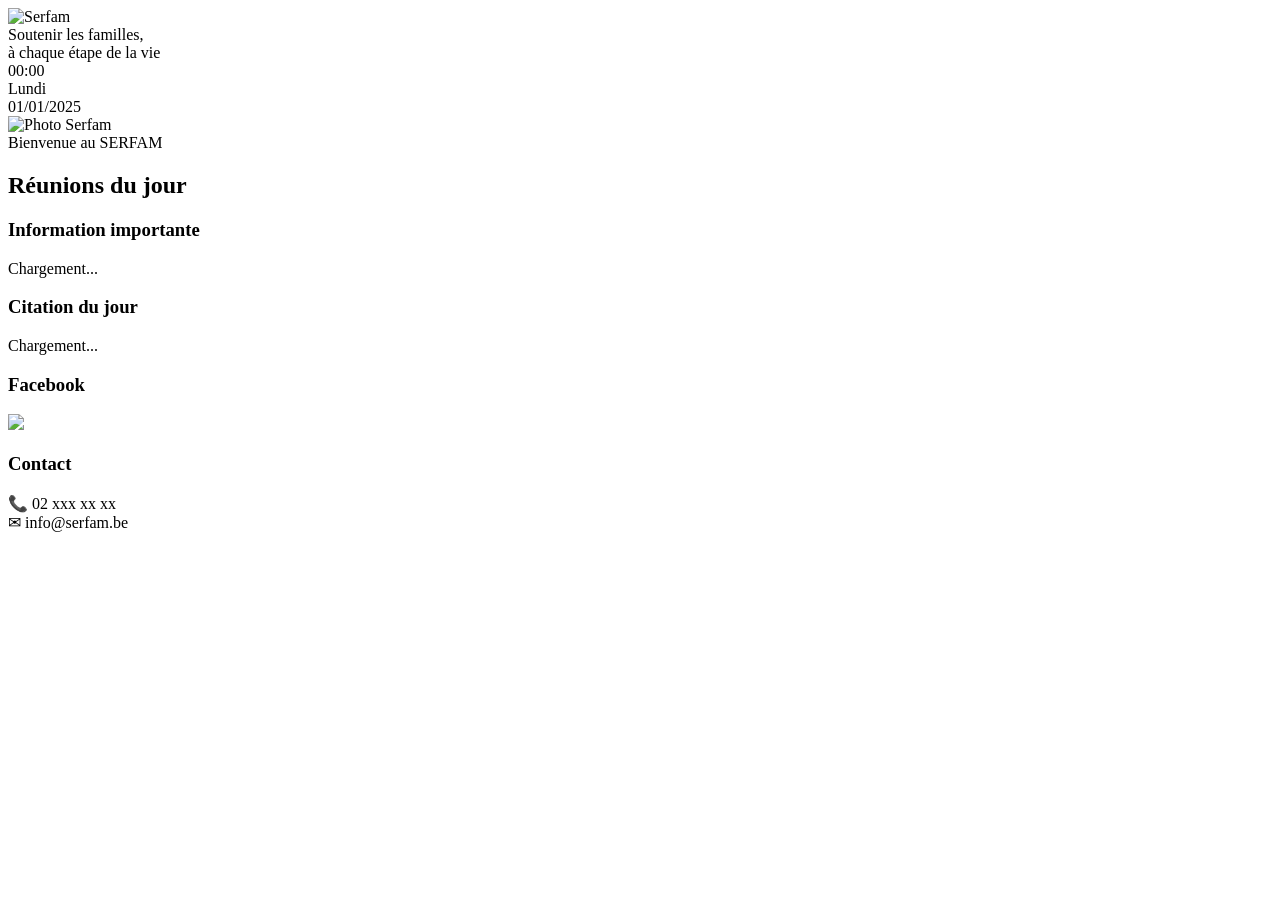
==== serfam.html @ 79f54949 "Create serfam.html" ====
<!DOCTYPE html>
<html lang="fr">

<head>

<meta charset="UTF-8">
<meta name="viewport" content="width=device-width, initial-scale=1.0">

<title>SERFAM TV</title>

<link rel="stylesheet" href="serfam.css">

<link rel="preconnect" href="https://fonts.googleapis.com">
<link rel="preconnect" href="https://fonts.gstatic.com" crossorigin>

<link href="https://fonts.googleapis.com/css2?family=Caveat:wght@600&family=Poppins:wght@300;400;500;600;700&display=swap" rel="stylesheet">

</head>

<body>

<!-- ===========================
HEADER
=========================== -->

<header>

    <div class="header-left">

        <img src="serfam-logo.png" id="logo" alt="Serfam">

        <div id="accroche">

            Soutenir les familles,<br>
            <span>à chaque étape de la vie</span>

        </div>

    </div>

    <div class="header-right">

        <div id="heure">00:00</div>

        <div class="date-wrapper">

            <div id="jour">Lundi</div>

            <div id="date">01/01/2025</div>

        </div>

    </div>

</header>

<!-- ===========================
CONTENU
=========================== -->

<main>

    <!-- PHOTO -->

    <section id="photo-section">

        <img id="photo-principale" src="" alt="Photo Serfam">

        <div id="photo-overlay">

            <div id="photo-message">

                Bienvenue au SERFAM

            </div>

        </div>

    </section>

    <!-- REUNIONS -->

    <section id="reunions-section">

        <h2>Réunions du jour</h2>

        <div id="reunions">

            <!-- généré par JS -->

        </div>

    </section>

</main>

<!-- ===========================
INFOS
=========================== -->

<section id="infos">

    <div id="urgent-card">

        <h3>Information importante</h3>

        <div id="urgent">

            Chargement...

        </div>

    </div>

    <div id="citation-card">

        <h3>Citation du jour</h3>

        <div id="citation">

            Chargement...

        </div>

    </div>

    <div id="facebook-card">

        <h3>Facebook</h3>

        <img src="QR-serfam.png" id="facebook-qr">

    </div>

    <div id="contact-card">

        <h3>Contact</h3>

        <div id="contact">

            📞 02 xxx xx xx<br>
            ✉ info@serfam.be

        </div>

    </div>

</section>

<!-- ===========================
VITRINE
=========================== -->

<section id="vitrine-section">

    <div id="vitrine">

    </div>

</section>

<!-- ===========================
BANDEAU
=========================== -->

<footer>

    <div id="bandeau">

    </div>

</footer>

<script src="serfamapp.js"></script>

</body>

</html>
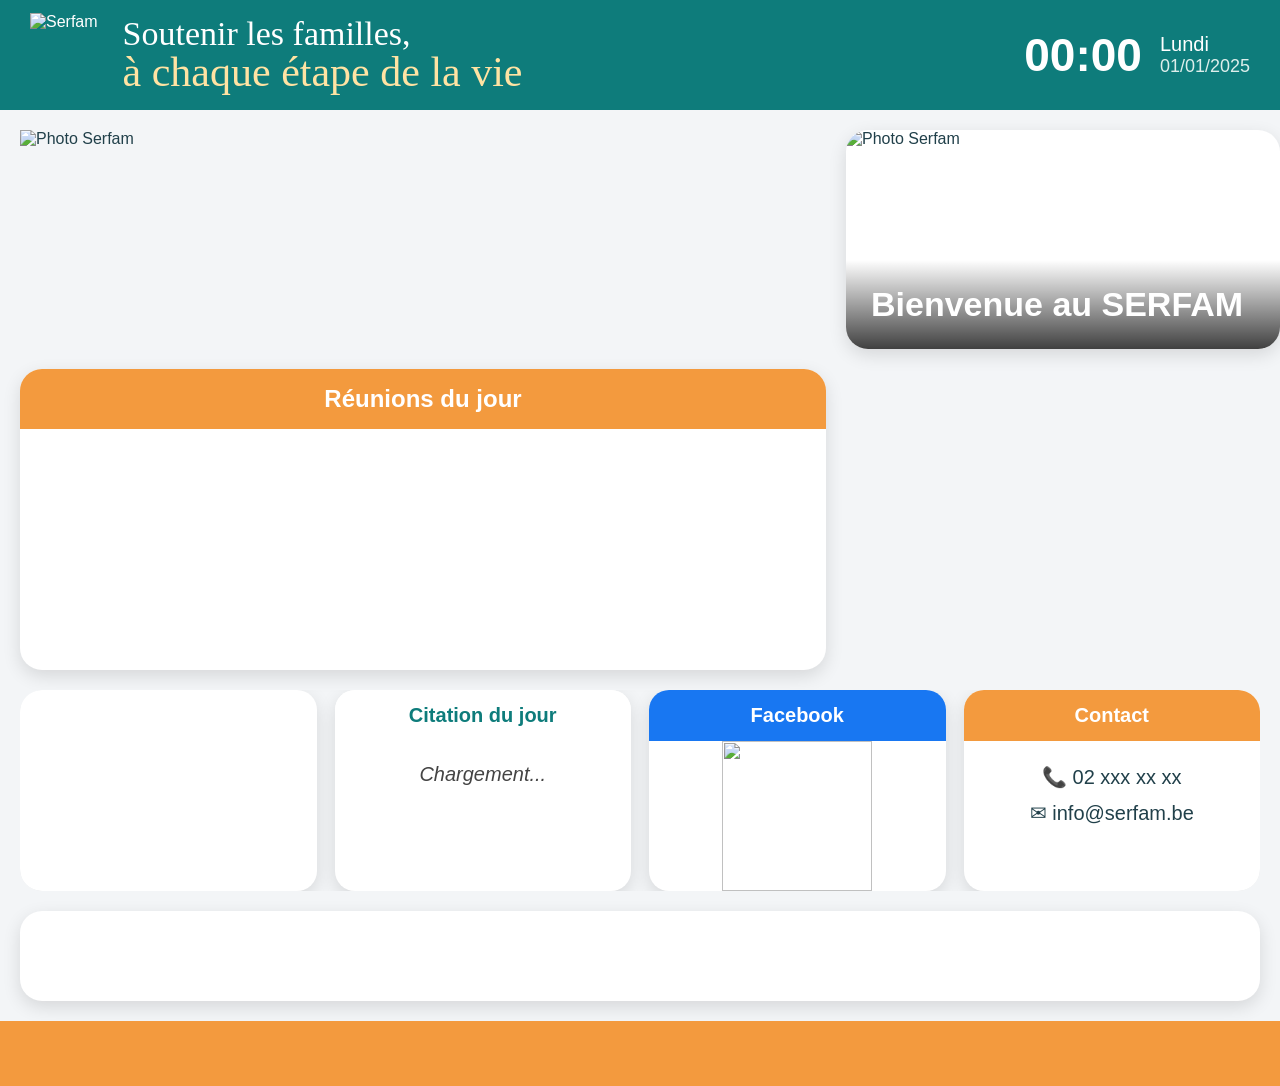
==== commit e7abb23e: "Update serfam.html" ====
--- a/serfam.html
+++ b/serfam.html
@@ -59,7 +59,13 @@
 =========================== -->
 
 <main>
+    
+<div id="photo-container">
 
+    <img id="photo-principale" src="" alt="Photo Serfam">
+
+</div>
+    
     <!-- PHOTO -->
 
     <section id="photo-section">
--- a/serfam.css
+++ b/serfam.css
@@ -0,0 +1,709 @@
+/* ======================================================
+   SERFAM TV
+   Version 1.0
+====================================================== */
+
+*{
+    margin:0;
+    padding:0;
+    box-sizing:border-box;
+}
+
+:root{
+
+    --vert:#0E7C7B;
+    --orange:#F39A3E;
+    --beige:#FFF8F2;
+    --gris:#F3F5F7;
+    --texte:#21404A;
+    --ombre:0 6px 18px rgba(0,0,0,.12);
+
+}
+
+body{
+
+    font-family:'Poppins',sans-serif;
+    background:var(--gris);
+    color:var(--texte);
+
+    height:100vh;
+    overflow:hidden;
+
+}
+
+/* ======================================================
+HEADER
+====================================================== */
+
+header{
+
+    height:110px;
+
+    background:var(--vert);
+
+    display:flex;
+    justify-content:space-between;
+    align-items:center;
+
+    padding:0 30px;
+
+    color:white;
+
+}
+
+.header-left{
+
+    display:flex;
+    align-items:center;
+
+    gap:25px;
+
+}
+
+#logo{
+
+    height:85px;
+    width:auto;
+
+}
+
+#accroche{
+
+    font-family:'Caveat',cursive;
+
+    font-size:34px;
+
+    line-height:1;
+
+}
+
+#accroche span{
+
+    color:#FFE3A3;
+
+    font-size:42px;
+
+}
+
+.header-right{
+
+    display:flex;
+    align-items:center;
+
+    gap:18px;
+
+}
+
+#heure{
+
+    font-size:46px;
+
+    font-weight:700;
+
+}
+
+.date-wrapper{
+
+    display:flex;
+    flex-direction:column;
+
+}
+
+#jour{
+
+    font-size:20px;
+
+}
+
+#date{
+
+    font-size:18px;
+
+    color:#DDEEEB;
+
+}
+
+/* ======================================================
+MAIN
+====================================================== */
+
+main{
+
+    display:grid;
+
+    grid-template-columns:65% 35%;
+
+    gap:20px;
+
+    padding:20px;
+
+    height:calc(100vh - 320px);
+
+}
+
+/* ======================================================
+SECTIONS
+====================================================== */
+
+section{
+
+    background:white;
+
+    border-radius:22px;
+
+    overflow:hidden;
+
+    box-shadow:var(--ombre);
+
+}
+
+/* ======================================================
+PHOTO
+====================================================== */
+
+#photo-section{
+
+    position:relative;
+
+}
+
+#photo-principale{
+
+    width:100%;
+    height:100%;
+
+    object-fit:cover;
+
+}
+
+#photo-overlay{
+
+    position:absolute;
+
+    left:0;
+    right:0;
+    bottom:0;
+
+    padding:25px;
+
+    background:linear-gradient(
+        transparent,
+        rgba(0,0,0,.75)
+    );
+
+}
+
+#photo-message{
+
+    color:white;
+
+    font-size:34px;
+
+    font-weight:700;
+
+}
+
+/* ======================================================
+REUNIONS
+====================================================== */
+
+#reunions-section{
+
+    display:flex;
+
+    flex-direction:column;
+
+}
+
+#reunions-section h2{
+
+    background:var(--orange);
+
+    color:white;
+
+    padding:16px;
+
+    text-align:center;
+
+    font-size:24px;
+
+}
+
+#reunions{
+
+    flex:1;
+
+    overflow:hidden;
+
+    padding:20px;
+
+}
+
+/* ======================================================
+INFOS
+====================================================== */
+
+#infos{
+
+    display:grid;
+
+    grid-template-columns:repeat(4,1fr);
+
+    gap:18px;
+
+    margin:0 20px;
+
+    background:transparent;
+
+    box-shadow:none;
+
+}
+
+#infos>div{
+
+    background:white;
+
+    border-radius:20px;
+
+    box-shadow:var(--ombre);
+
+    overflow:hidden;
+
+}
+
+#infos h3{
+
+    background:var(--vert);
+
+    color:white;
+
+    text-align:center;
+
+    padding:14px;
+
+    font-size:20px;
+
+}
+
+#urgent{
+
+    padding:18px;
+
+    text-align:center;
+
+    font-size:18px;
+
+}
+
+#citation{
+
+    padding:18px;
+
+    text-align:center;
+
+    font-style:italic;
+
+    line-height:1.5;
+
+}
+
+#facebook-card{
+
+    display:flex;
+
+    flex-direction:column;
+
+}
+
+#facebook-qr{
+
+    width:120px;
+
+    margin:auto;
+
+}
+
+#contact{
+
+    padding:18px;
+
+    text-align:center;
+
+    line-height:1.8;
+
+}
+
+/* ======================================================
+VITRINE
+====================================================== */
+
+#vitrine-section{
+
+    margin:20px;
+
+    height:90px;
+
+}
+
+#vitrine{
+
+    display:flex;
+
+    height:100%;
+
+}
+
+#vitrine div{
+
+    flex:1;
+
+    display:flex;
+
+    flex-direction:column;
+
+    justify-content:center;
+
+    align-items:center;
+
+    border-right:1px solid #ddd;
+
+}
+
+#vitrine div:last-child{
+
+    border-right:none;
+
+}
+
+/* ======================================================
+FOOTER
+====================================================== */
+
+footer{
+
+    height:65px;
+
+    background:var(--orange);
+
+    color:white;
+
+    display:flex;
+
+    align-items:center;
+
+    padding:0 30px;
+
+    font-size:22px;
+
+    font-weight:600;
+
+}
+
+#bandeau{
+
+    width:100%;
+
+}
+
+
+
+/* ======================================================
+   CARTES REUNIONS
+====================================================== */
+
+.reunion-card{
+
+    background:white;
+    border-left:8px solid var(--orange);
+
+    border-radius:18px;
+
+    padding:18px;
+
+    margin-bottom:18px;
+
+    box-shadow:0 4px 12px rgba(0,0,0,.08);
+
+    transition:.3s;
+
+}
+
+.reunion-card:hover{
+
+    transform:translateX(6px);
+
+}
+
+.reunion-horaire{
+
+    font-size:28px;
+
+    font-weight:700;
+
+    color:var(--vert);
+
+}
+
+.reunion-titre{
+
+    margin-top:10px;
+
+    font-size:22px;
+
+    font-weight:600;
+
+    color:var(--texte);
+
+}
+
+.reunion-lieu{
+
+    margin-top:8px;
+
+    font-size:18px;
+
+    color:#666;
+
+}
+
+/* ======================================================
+URGENT
+====================================================== */
+
+#urgent-card{
+
+    background:#D62828;
+
+}
+
+#urgent-card h3{
+
+    background:transparent;
+
+    font-size:22px;
+
+}
+
+#urgent{
+
+    color:white;
+
+    font-weight:600;
+
+    line-height:1.6;
+
+}
+
+/* ======================================================
+CITATION
+====================================================== */
+
+#citation-card h3{
+
+    background:white;
+
+    color:var(--vert);
+
+}
+
+#citation{
+
+    font-size:20px;
+
+    color:#444;
+
+}
+
+/* ======================================================
+FACEBOOK
+====================================================== */
+
+#facebook-card h3{
+
+    background:#1877F2;
+
+}
+
+#facebook-qr{
+
+    width:150px;
+
+    height:150px;
+
+    object-fit:contain;
+
+}
+
+/* ======================================================
+CONTACT
+====================================================== */
+
+#contact-card h3{
+
+    background:var(--orange);
+
+}
+
+#contact{
+
+    font-size:20px;
+
+    font-weight:500;
+
+}
+
+/* ======================================================
+VITRINE
+====================================================== */
+
+#vitrine div{
+
+    transition:.35s;
+
+}
+
+#vitrine div:hover{
+
+    background:#FFF7EC;
+
+}
+
+#vitrine h3{
+
+    color:var(--vert);
+
+    font-size:22px;
+
+    margin-bottom:6px;
+
+}
+
+#vitrine p{
+
+    font-size:18px;
+
+    color:#555;
+
+    text-align:center;
+
+}
+
+/* ======================================================
+BANDEAU
+====================================================== */
+
+#bandeau{
+
+    white-space:nowrap;
+
+    overflow:hidden;
+
+    position:relative;
+
+}
+
+#bandeau::after{
+
+    content:"";
+
+    display:inline-block;
+
+    width:100%;
+
+}
+
+.bandeau-texte{
+
+    display:inline-block;
+
+    padding-left:100%;
+
+    animation:defilement 45s linear infinite;
+
+}
+
+@keyframes defilement{
+
+    from{
+
+        transform:translateX(0);
+
+    }
+
+    to{
+
+        transform:translateX(-100%);
+
+    }
+
+}
+
+/* ======================================================
+PHOTO
+====================================================== */
+
+#photo-principale{
+
+    transition:opacity 1s ease-in-out;
+
+}
+
+.fade-out{
+
+    opacity:0;
+
+}
+
+.fade-in{
+
+    opacity:1;
+
+}
+
+/* ======================================================
+ANIMATIONS
+====================================================== */
+
+@keyframes apparition{
+
+    from{
+
+        opacity:0;
+
+        transform:translateY(20px);
+
+    }
+
+    to{
+
+        opacity:1;
+
+        transform:translateY(0);
+
+    }
+
+}
+
+.reunion-card,
+#infos > div,
+#photo-section{
+
+    animation:apparition .7s ease;
+
+}
+
+/* ======================================================
+SCROLLBAR
+====================================================== */
+
+#reunions{
+
+    scrollbar-width:none;
+
+}
+
+#reunions::-webkit-scrollbar{
+
+    display:none;
+
+}
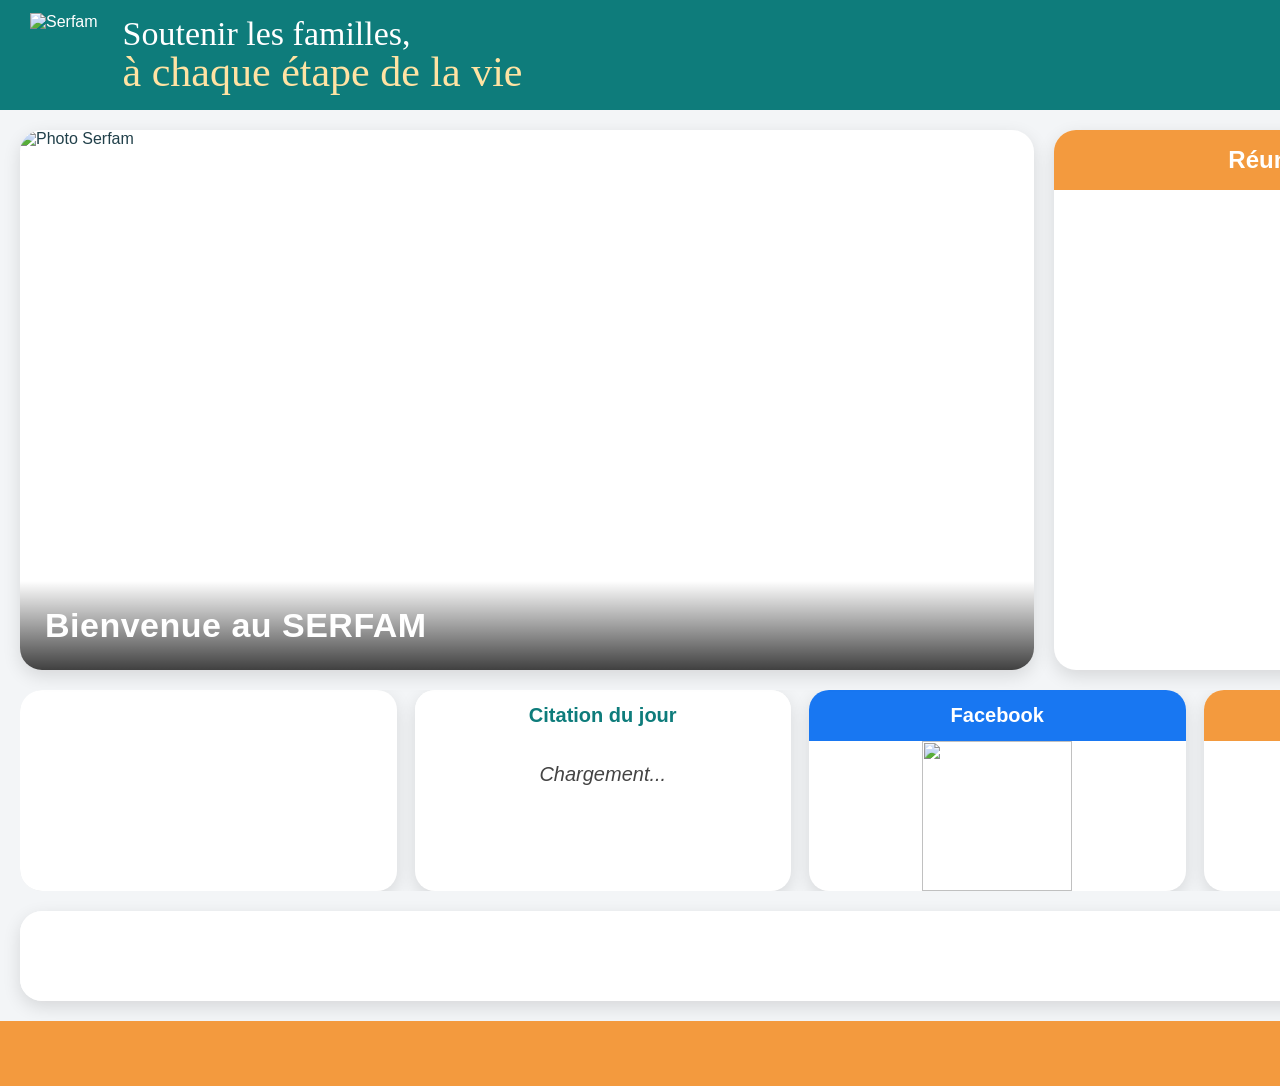
==== commit b77a5e20: "Update serfam.html" ====
--- a/serfam.html
+++ b/serfam.html
@@ -59,13 +59,7 @@
 =========================== -->
 
 <main>
-    
-<div id="photo-container">
 
-    <img id="photo-principale" src="" alt="Photo Serfam">
-
-</div>
-    
     <!-- PHOTO -->
 
     <section id="photo-section">
--- a/serfam.css
+++ b/serfam.css
@@ -707,3 +707,147 @@
     display:none;
 
 }
+
+
+/* ======================================================
+   FINITIONS
+====================================================== */
+
+/* Logo */
+
+#logo{
+
+    display:block;
+
+    object-fit:contain;
+
+}
+
+/* Photo */
+
+#photo-container{
+
+    width:100%;
+    height:100%;
+    position:relative;
+    overflow:hidden;
+
+}
+
+#photo-principale{
+
+    width:100%;
+    height:100%;
+    object-fit:cover;
+
+}
+
+/* Overlay */
+
+#photo-overlay{
+
+    z-index:5;
+
+}
+
+#photo-message{
+
+    letter-spacing:.5px;
+
+}
+
+/* Réunions */
+
+#reunions{
+
+    display:flex;
+
+    flex-direction:column;
+
+    gap:16px;
+
+}
+
+/* Cartes infos */
+
+#infos>div{
+
+    min-height:180px;
+
+}
+
+/* Contact */
+
+#contact{
+
+    display:flex;
+
+    justify-content:center;
+
+    align-items:center;
+
+    height:100%;
+
+}
+
+/* Vitrine */
+
+#vitrine{
+
+    background:white;
+
+}
+
+#vitrine div{
+
+    padding:10px;
+
+}
+
+#vitrine h3{
+
+    margin-bottom:8px;
+
+    color:var(--vert);
+
+}
+
+#vitrine p{
+
+    color:#666;
+
+}
+
+/* Footer */
+
+footer{
+
+    letter-spacing:.5px;
+
+}
+
+/* Animation photo */
+
+#photo-principale{
+
+    opacity:1;
+
+    transition:opacity 1s ease;
+
+}
+
+/* Animation générale */
+
+section{
+
+    transition:.35s;
+
+}
+
+/* Responsive Full HD */
+
+body{
+
+    min-width:1600px;
+
+}
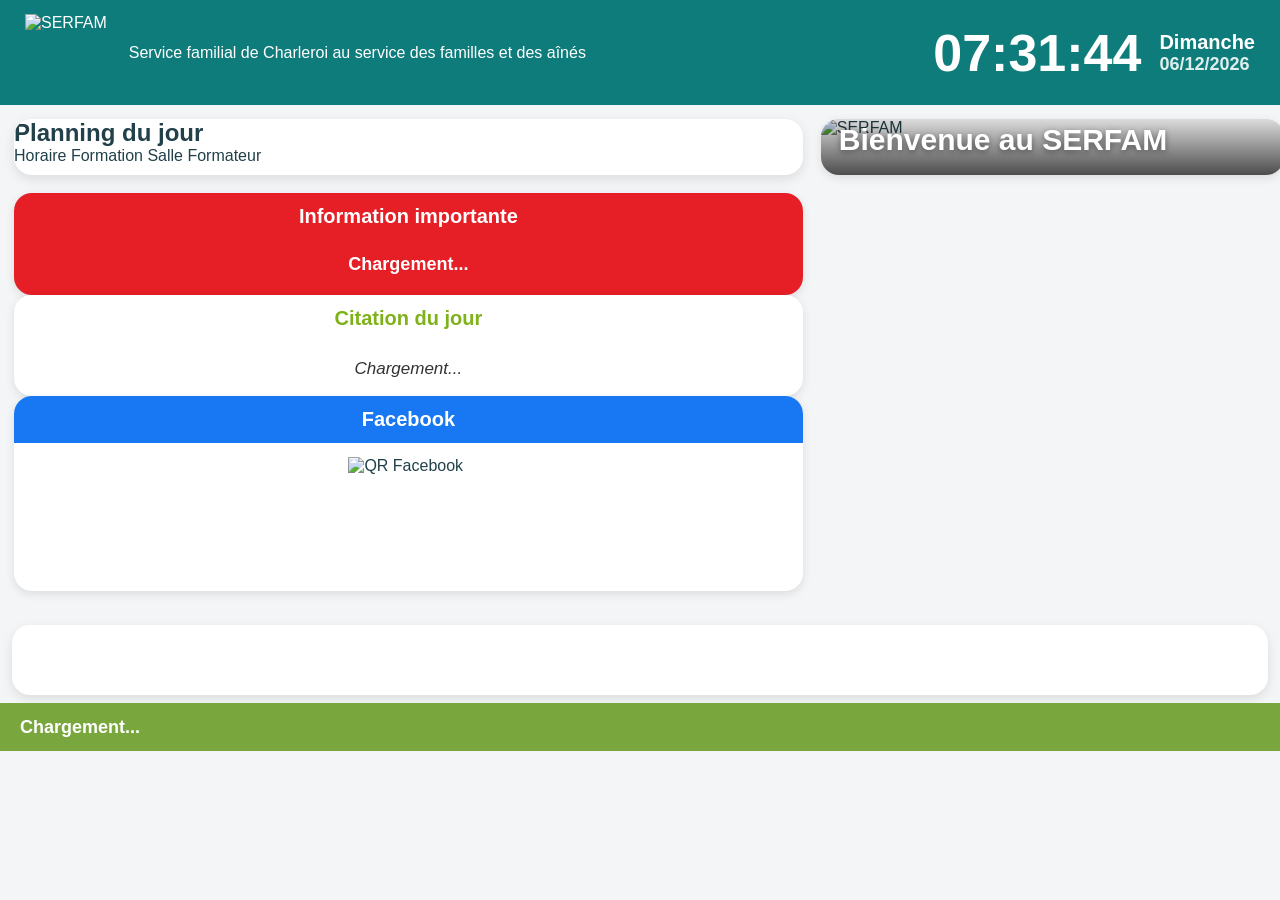
==== commit 5b4c7aaf: "Update serfam.html" ====
--- a/serfam.html
+++ b/serfam.html
@@ -13,40 +13,52 @@
 <link rel="preconnect" href="https://fonts.googleapis.com">
 <link rel="preconnect" href="https://fonts.gstatic.com" crossorigin>
 
-<link href="https://fonts.googleapis.com/css2?family=Caveat:wght@600&family=Poppins:wght@300;400;500;600;700&display=swap" rel="stylesheet">
+<link href="https://fonts.googleapis.com/css2?family=Caveat:wght@500;700&display=swap" rel="stylesheet">
 
 </head>
 
 <body>
 
-<!-- ===========================
-HEADER
-=========================== -->
+<!-- ==================================================
+     HEADER
+================================================== -->
 
 <header>
 
     <div class="header-left">
 
-        <img src="serfam-logo.png" id="logo" alt="Serfam">
-
-        <div id="accroche">
-
-            Soutenir les familles,<br>
-            <span>à chaque étape de la vie</span>
-
-        </div>
-
-    </div>
+        <div id="logo">
+            <img src="serfam-logo.png" alt="SERFAM">
+        </div>
+
+        <div class="brand">
+
+            <div id="slogan">
+
+                <span class="blanc">
+                    Service familial de Charleroi
+                </span>
+
+                <span class="jaune">
+                    au service des familles et des aînés
+                </span>
+
+            </div>
+
+        </div>
+
+    </div>
+
 
     <div class="header-right">
 
-        <div id="heure">00:00</div>
+        <div id="heure">00:00:00</div>
 
         <div class="date-wrapper">
 
             <div id="jour">Lundi</div>
 
-            <div id="date">01/01/2025</div>
+            <div id="date">01/01/2026</div>
 
         </div>
 
@@ -54,123 +66,152 @@
 
 </header>
 
-<!-- ===========================
-CONTENU
-=========================== -->
+
+<!-- ==================================================
+     CONTENU PRINCIPAL
+================================================== -->
 
 <main>
 
-    <!-- PHOTO -->
+
+    <!-- ==========================
+         COLONNE 1 : PLANNING
+    =========================== -->
+
+    <section id="planning-section">
+
+        <h2>Planning du jour</h2>
+
+        <div id="planning-header">
+
+            <span>Horaire</span>
+            <span>Formation</span>
+            <span>Salle</span>
+            <span>Formateur</span>
+
+        </div>
+
+        <div id="planning">
+
+            <!-- Généré par JavaScript -->
+
+        </div>
+
+    </section>
+
+
+    <!-- ==========================
+         COLONNE 2 : PHOTO
+    =========================== -->
 
     <section id="photo-section">
 
-        <img id="photo-principale" src="" alt="Photo Serfam">
+        <img
+            id="photo-principale"
+            src=""
+            alt="SERFAM">
 
         <div id="photo-overlay">
 
             <div id="photo-message">
-
                 Bienvenue au SERFAM
-
             </div>
 
         </div>
 
     </section>
 
-    <!-- REUNIONS -->
-
-    <section id="reunions-section">
-
-        <h2>Réunions du jour</h2>
-
-        <div id="reunions">
-
-            <!-- généré par JS -->
-
-        </div>
-
-    </section>
+
+    <!-- ==========================
+         COLONNE 3 : INFORMATIONS
+    =========================== -->
+
+    <div id="right-column">
+
+
+        <!-- INFORMATION IMPORTANTE -->
+
+        <section id="urgent-card">
+
+            <h3>Information importante</h3>
+
+            <div id="urgent">
+
+                Chargement...
+
+            </div>
+
+        </section>
+
+
+        <!-- CITATION -->
+
+        <section id="citation-card">
+
+            <h3>Citation du jour</h3>
+
+            <div id="citation">
+
+                Chargement...
+
+            </div>
+
+        </section>
+
+
+        <!-- FACEBOOK -->
+
+        <section id="facebook-card">
+
+            <h3>Facebook</h3>
+
+            <div id="facebook-link">
+
+                <img
+                    id="facebook-qr"
+                    src="QR-serfam.png"
+                    alt="QR Facebook">
+
+            </div>
+
+        </section>
+
+
+    </div>
 
 </main>
 
-<!-- ===========================
-INFOS
-=========================== -->
-
-<section id="infos">
-
-    <div id="urgent-card">
-
-        <h3>Information importante</h3>
-
-        <div id="urgent">
-
-            Chargement...
-
-        </div>
-
-    </div>
-
-    <div id="citation-card">
-
-        <h3>Citation du jour</h3>
-
-        <div id="citation">
-
-            Chargement...
-
-        </div>
-
-    </div>
-
-    <div id="facebook-card">
-
-        <h3>Facebook</h3>
-
-        <img src="QR-serfam.png" id="facebook-qr">
-
-    </div>
-
-    <div id="contact-card">
-
-        <h3>Contact</h3>
-
-        <div id="contact">
-
-            📞 02 xxx xx xx<br>
-            ✉ info@serfam.be
-
-        </div>
+
+<!-- ==================================================
+     VITRINE
+================================================== -->
+
+<section id="vitrine-section">
+
+    <div id="vitrine">
+
+        <!-- Généré par JavaScript -->
 
     </div>
 
 </section>
 
-<!-- ===========================
-VITRINE
-=========================== -->
-
-<section id="vitrine-section">
-
-    <div id="vitrine">
-
-    </div>
-
-</section>
-
-<!-- ===========================
-BANDEAU
-=========================== -->
+
+<!-- ==================================================
+     FOOTER
+================================================== -->
 
 <footer>
 
     <div id="bandeau">
 
+        Chargement...
+
     </div>
 
 </footer>
 
+
 <script src="serfamapp.js"></script>
 
 </body>
--- a/serfam.css
+++ b/serfam.css
@@ -1,6 +1,7 @@
 /* ======================================================
    SERFAM TV
-   Version 1.0
+   VERSION SMART TV V2
+   Partie 1 : Base + Header + Structure
 ====================================================== */
 
 *{
@@ -16,7 +17,15 @@
     --beige:#FFF8F2;
     --gris:#F3F5F7;
     --texte:#21404A;
-    --ombre:0 6px 18px rgba(0,0,0,.12);
+    --ombre:0 4px 12px rgba(0,0,0,.10);
+
+}
+
+html,
+body{
+
+    width:100%;
+    height:100%;
 
 }
 
@@ -26,7 +35,6 @@
     background:var(--gris);
     color:var(--texte);
 
-    height:100vh;
     overflow:hidden;
 
 }
@@ -37,7 +45,8 @@
 
 header{
 
-    height:110px;
+    width:100%;
+    height:105px;
 
     background:var(--vert);
 
@@ -45,7 +54,7 @@
     justify-content:space-between;
     align-items:center;
 
-    padding:0 30px;
+    padding:0 25px;
 
     color:white;
 
@@ -56,24 +65,26 @@
     display:flex;
     align-items:center;
 
-    gap:25px;
+    gap:22px;
 
 }
 
 #logo{
 
-    height:85px;
+    height:78px;
     width:auto;
 
+    display:block;
+
 }
 
 #accroche{
 
     font-family:'Caveat',cursive;
 
-    font-size:34px;
-
-    line-height:1;
+    font-size:30px;
+
+    line-height:.95;
 
 }
 
@@ -81,7 +92,7 @@
 
     color:#FFE3A3;
 
-    font-size:42px;
+    font-size:40px;
 
 }
 
@@ -96,8 +107,7 @@
 
 #heure{
 
-    font-size:46px;
-
+    font-size:52px;
     font-weight:700;
 
 }
@@ -112,12 +122,14 @@
 #jour{
 
     font-size:20px;
+    font-weight:600;
 
 }
 
 #date{
 
     font-size:18px;
+    font-weight:700;
 
     color:#DDEEEB;
 
@@ -129,15 +141,19 @@
 
 main{
 
+    width:100%;
+
+    height:510px;
+
+    padding:14px;
+
     display:grid;
 
-    grid-template-columns:65% 35%;
-
-    gap:20px;
-
-    padding:20px;
-
-    height:calc(100vh - 320px);
+    grid-template-columns:
+        63%
+        37%;
+
+    gap:18px;
 
 }
 
@@ -149,7 +165,7 @@
 
     background:white;
 
-    border-radius:22px;
+    border-radius:18px;
 
     overflow:hidden;
 
@@ -157,23 +173,49 @@
 
 }
 
-/* ======================================================
-PHOTO
-====================================================== */
+
+
+
+
+/* ==========================================================
+   SERFAM TV
+   Partie 2 : Photo + Réunions
+========================================================== */
+
+/* ===========================
+   CONTENU PRINCIPAL
+=========================== */
+
+#photo-section,
+#reunions-section{
+    background:white;
+    border-radius:18px;
+    overflow:hidden;
+    box-shadow:0 3px 10px rgba(0,0,0,.10);
+}
+
+/* ===========================
+   PHOTO
+=========================== */
 
 #photo-section{
 
     position:relative;
 
+    overflow:hidden;
+
+    height:100%;
 }
 
 #photo-principale{
 
     width:100%;
+
     height:100%;
 
     object-fit:cover;
 
+    display:block;
 }
 
 #photo-overlay{
@@ -181,31 +223,34 @@
     position:absolute;
 
     left:0;
+
     right:0;
+
     bottom:0;
 
-    padding:25px;
+    padding:18px;
 
     background:linear-gradient(
-        transparent,
-        rgba(0,0,0,.75)
+        to top,
+        rgba(0,0,0,.70),
+        rgba(0,0,0,0)
     );
-
 }
 
 #photo-message{
 
     color:white;
 
-    font-size:34px;
+    font-size:30px;
 
     font-weight:700;
 
-}
-
-/* ======================================================
-REUNIONS
-====================================================== */
+    text-shadow:0 2px 6px rgba(0,0,0,.45);
+}
+
+/* ===========================
+   REUNIONS
+=========================== */
 
 #reunions-section{
 
@@ -213,641 +258,444 @@
 
     flex-direction:column;
 
-}
-
-#reunions-section h2{
-
-    background:var(--orange);
+    height:100%;
+}
+
+#reunions{
+
+    flex:1;
+
+    padding:12px;
+
+    overflow:hidden;
+}
+
+/* ===========================
+   CARTE REUNION
+=========================== */
+
+.reunion-card{
+
+    background:#F5F8FA;
+
+    border-radius:12px;
+
+    padding:12px;
+
+    margin-bottom:10px;
+
+    box-shadow:0 2px 6px rgba(0,0,0,.05);
+}
+
+.reunion-horaire{
+
+    font-size:18px;
+
+    font-weight:700;
+
+    color:#0D4A5B;
+
+    margin-bottom:6px;
+}
+
+.reunion-titre{
+
+    font-size:20px;
+
+    font-weight:700;
+
+    color:#17374D;
+
+    margin-bottom:6px;
+}
+
+.reunion-lieu{
+
+    font-size:16px;
+
+    color:#666;
+}
+
+
+/* ==========================================================
+   SERFAM TV
+   Partie 3 : Infos
+========================================================== */
+
+/* ===========================
+   BANDEAU INFOS
+=========================== */
+
+#infos{
+
+    width:calc(100% - 24px);
+
+    margin:12px;
+
+    display:grid;
+
+    grid-template-columns:
+        1fr
+        1fr
+        0.9fr
+        0.9fr;
+
+    gap:12px;
+}
+
+/* ===========================
+   CARTES
+=========================== */
+
+#urgent-card,
+#citation-card,
+#facebook-card,
+#contact-card{
+
+    background:white;
+
+    border-radius:18px;
+
+    overflow:hidden;
+
+    box-shadow:
+        0 3px 10px rgba(0,0,0,.10);
+}
+
+#urgent-card h3,
+#citation-card h3,
+#facebook-card h3,
+#contact-card h3{
+
+    padding:12px;
+
+    text-align:center;
+
+    font-size:20px;
+
+    font-weight:700;
+}
+
+/* ===========================
+   URGENT
+=========================== */
+
+#urgent-card{
+
+    background:#E61E25;
+}
+
+#urgent-card h3{
+
+    background:transparent;
 
     color:white;
-
-    padding:16px;
+}
+
+#urgent{
+
+    color:white;
 
     text-align:center;
 
-    font-size:24px;
-
-}
+    font-size:18px;
+
+    font-weight:600;
+
+    line-height:1.4;
+
+    padding:12px 16px 18px;
+}
+
+/* ===========================
+   CITATION
+=========================== */
+
+#citation-card h3{
+
+    background:white;
+
+    color:#7FB21A;
+}
+
+#citation{
+
+    padding:15px;
+
+    text-align:center;
+
+    font-size:17px;
+
+    color:#333;
+
+    line-height:1.45;
+
+    font-style:italic;
+}
+
+/* ===========================
+   FACEBOOK
+=========================== */
+
+#facebook-card{
+
+    display:flex;
+
+    flex-direction:column;
+
+    align-items:center;
+}
+
+#facebook-card h3{
+
+    background:#1877F2;
+
+    color:white;
+
+    width:100%;
+}
+
+#facebook-qr{
+
+    width:120px;
+
+    height:120px;
+
+    object-fit:contain;
+
+    margin:14px auto;
+
+    display:block;
+}
+
+/* ===========================
+   CONTACT
+=========================== */
+
+#contact-card h3{
+
+    background:#0D4A5B;
+
+    color:white;
+}
+
+#contact{
+
+    padding:18px;
+
+    text-align:center;
+
+    font-size:18px;
+
+    line-height:1.7;
+
+    color:#17374D;
+}
+
+
+
+
+
+
+/* ==========================================================
+   SERFAM TV
+   Partie 4 : Vitrine + Footer + Finitions
+========================================================== */
+
+/* ===========================
+   VITRINE
+=========================== */
+
+#vitrine-section{
+
+    width:calc(100% - 24px);
+
+    margin:12px;
+
+    height:70px;
+}
+
+#vitrine{
+
+    width:100%;
+
+    height:100%;
+
+    display:flex;
+
+    background:white;
+
+    border-radius:18px;
+
+    overflow:hidden;
+
+    box-shadow:
+        0 3px 10px rgba(0,0,0,.10);
+}
+
+#vitrine div{
+
+    flex:1;
+
+    display:flex;
+
+    flex-direction:column;
+
+    justify-content:center;
+
+    align-items:center;
+
+    text-align:center;
+
+    padding:8px 12px;
+
+    border-right:1px solid #E2E2E2;
+}
+
+#vitrine div:last-child{
+
+    border-right:none;
+}
+
+#vitrine h3{
+
+    background:transparent;
+
+    color:#0D4A5B;
+
+    font-size:16px;
+
+    font-weight:700;
+
+    padding:0;
+
+    margin-bottom:4px;
+}
+
+#vitrine p{
+
+    color:#555;
+
+    font-size:13px;
+
+    line-height:1.2;
+}
+
+/* ===========================
+   FOOTER
+=========================== */
+
+footer{
+
+    width:100%;
+
+    height:48px;
+
+    background:#7AA73D;
+
+    color:white;
+
+    display:flex;
+
+    align-items:center;
+
+    padding:0 20px;
+
+    overflow:hidden;
+}
+
+#bandeau{
+
+    width:100%;
+
+    font-size:18px;
+
+    font-weight:700;
+
+    white-space:nowrap;
+
+    overflow:hidden;
+
+    text-overflow:ellipsis;
+}
+
+/* ===========================
+   IMAGES
+=========================== */
+
+img{
+
+    display:block;
+
+    max-width:100%;
+}
+
+/* ===========================
+   LIENS
+=========================== */
+
+a{
+
+    color:inherit;
+
+    text-decoration:none;
+}
+
+/* ===========================
+   SCROLLBAR
+=========================== */
 
 #reunions{
 
-    flex:1;
-
-    overflow:hidden;
-
-    padding:20px;
-
-}
-
-/* ======================================================
-INFOS
-====================================================== */
+    scrollbar-width:none;
+}
+
+#reunions::-webkit-scrollbar{
+
+    display:none;
+}
+
+/* ===========================
+   ANIMATIONS DIAPORAMA
+=========================== */
+
+.fade-in{
+
+    opacity:1;
+
+    transition:opacity .8s;
+}
+
+.fade-out{
+
+    opacity:0;
+
+    transition:opacity .8s;
+}
+
+/* ===========================
+   AJUSTEMENTS SMART TV
+=========================== */
+
+main{
+
+    margin-bottom:10px;
+}
 
 #infos{
 
-    display:grid;
-
-    grid-template-columns:repeat(4,1fr);
-
-    gap:18px;
-
-    margin:0 20px;
-
-    background:transparent;
-
-    box-shadow:none;
-
-}
-
-#infos>div{
-
-    background:white;
-
-    border-radius:20px;
-
-    box-shadow:var(--ombre);
-
-    overflow:hidden;
-
-}
-
-#infos h3{
-
-    background:var(--vert);
-
-    color:white;
-
-    text-align:center;
-
-    padding:14px;
-
-    font-size:20px;
-
-}
-
-#urgent{
-
-    padding:18px;
-
-    text-align:center;
-
-    font-size:18px;
-
-}
-
-#citation{
-
-    padding:18px;
-
-    text-align:center;
-
-    font-style:italic;
-
-    line-height:1.5;
-
-}
-
-#facebook-card{
-
-    display:flex;
-
-    flex-direction:column;
-
-}
-
-#facebook-qr{
-
-    width:120px;
-
-    margin:auto;
-
-}
-
-#contact{
-
-    padding:18px;
-
-    text-align:center;
-
-    line-height:1.8;
-
-}
-
-/* ======================================================
-VITRINE
-====================================================== */
+    margin-top:8px;
+
+    margin-bottom:10px;
+}
 
 #vitrine-section{
 
-    margin:20px;
-
-    height:90px;
-
-}
-
-#vitrine{
-
-    display:flex;
-
-    height:100%;
-
-}
-
-#vitrine div{
-
-    flex:1;
-
-    display:flex;
-
-    flex-direction:column;
-
-    justify-content:center;
-
-    align-items:center;
-
-    border-right:1px solid #ddd;
-
-}
-
-#vitrine div:last-child{
-
-    border-right:none;
-
-}
-
-/* ======================================================
-FOOTER
-====================================================== */
-
-footer{
-
-    height:65px;
-
-    background:var(--orange);
-
-    color:white;
-
-    display:flex;
-
-    align-items:center;
-
-    padding:0 30px;
-
-    font-size:22px;
-
-    font-weight:600;
-
-}
-
-#bandeau{
-
-    width:100%;
-
-}
-
-
-
-/* ======================================================
-   CARTES REUNIONS
-====================================================== */
-
-.reunion-card{
-
-    background:white;
-    border-left:8px solid var(--orange);
-
-    border-radius:18px;
-
-    padding:18px;
-
-    margin-bottom:18px;
-
-    box-shadow:0 4px 12px rgba(0,0,0,.08);
-
-    transition:.3s;
-
-}
-
-.reunion-card:hover{
-
-    transform:translateX(6px);
-
-}
-
-.reunion-horaire{
-
-    font-size:28px;
-
-    font-weight:700;
-
-    color:var(--vert);
-
-}
-
-.reunion-titre{
-
-    margin-top:10px;
-
-    font-size:22px;
-
-    font-weight:600;
-
-    color:var(--texte);
-
-}
-
-.reunion-lieu{
-
     margin-top:8px;
 
-    font-size:18px;
-
-    color:#666;
-
-}
-
-/* ======================================================
-URGENT
-====================================================== */
-
-#urgent-card{
-
-    background:#D62828;
-
-}
-
-#urgent-card h3{
-
-    background:transparent;
-
-    font-size:22px;
-
-}
-
-#urgent{
-
-    color:white;
-
-    font-weight:600;
-
-    line-height:1.6;
-
-}
-
-/* ======================================================
-CITATION
-====================================================== */
-
-#citation-card h3{
-
-    background:white;
-
-    color:var(--vert);
-
-}
-
-#citation{
-
-    font-size:20px;
-
-    color:#444;
-
-}
-
-/* ======================================================
-FACEBOOK
-====================================================== */
-
-#facebook-card h3{
-
-    background:#1877F2;
-
-}
-
-#facebook-qr{
-
-    width:150px;
-
-    height:150px;
-
-    object-fit:contain;
-
-}
-
-/* ======================================================
-CONTACT
-====================================================== */
-
-#contact-card h3{
-
-    background:var(--orange);
-
-}
-
-#contact{
-
-    font-size:20px;
-
-    font-weight:500;
-
-}
-
-/* ======================================================
-VITRINE
-====================================================== */
-
-#vitrine div{
-
-    transition:.35s;
-
-}
-
-#vitrine div:hover{
-
-    background:#FFF7EC;
-
-}
-
-#vitrine h3{
-
-    color:var(--vert);
-
-    font-size:22px;
-
-    margin-bottom:6px;
-
-}
-
-#vitrine p{
-
-    font-size:18px;
-
-    color:#555;
-
-    text-align:center;
-
-}
-
-/* ======================================================
-BANDEAU
-====================================================== */
-
-#bandeau{
-
-    white-space:nowrap;
-
-    overflow:hidden;
-
-    position:relative;
-
-}
-
-#bandeau::after{
-
-    content:"";
-
-    display:inline-block;
-
-    width:100%;
-
-}
-
-.bandeau-texte{
-
-    display:inline-block;
-
-    padding-left:100%;
-
-    animation:defilement 45s linear infinite;
-
-}
-
-@keyframes defilement{
-
-    from{
-
-        transform:translateX(0);
-
-    }
-
-    to{
-
-        transform:translateX(-100%);
-
-    }
-
-}
-
-/* ======================================================
-PHOTO
-====================================================== */
-
-#photo-principale{
-
-    transition:opacity 1s ease-in-out;
-
-}
-
-.fade-out{
-
-    opacity:0;
-
-}
-
-.fade-in{
-
-    opacity:1;
-
-}
-
-/* ======================================================
-ANIMATIONS
-====================================================== */
-
-@keyframes apparition{
-
-    from{
-
-        opacity:0;
-
-        transform:translateY(20px);
-
-    }
-
-    to{
-
-        opacity:1;
-
-        transform:translateY(0);
-
-    }
-
-}
-
-.reunion-card,
-#infos > div,
-#photo-section{
-
-    animation:apparition .7s ease;
-
-}
-
-/* ======================================================
-SCROLLBAR
-====================================================== */
-
-#reunions{
-
-    scrollbar-width:none;
-
-}
-
-#reunions::-webkit-scrollbar{
-
-    display:none;
-
-}
-
-
-/* ======================================================
-   FINITIONS
-====================================================== */
-
-/* Logo */
-
-#logo{
-
-    display:block;
-
-    object-fit:contain;
-
-}
-
-/* Photo */
-
-#photo-container{
-
-    width:100%;
-    height:100%;
-    position:relative;
-    overflow:hidden;
-
-}
-
-#photo-principale{
-
-    width:100%;
-    height:100%;
-    object-fit:cover;
-
-}
-
-/* Overlay */
-
-#photo-overlay{
-
-    z-index:5;
-
-}
-
-#photo-message{
-
-    letter-spacing:.5px;
-
-}
-
-/* Réunions */
-
-#reunions{
-
-    display:flex;
-
-    flex-direction:column;
-
-    gap:16px;
-
-}
-
-/* Cartes infos */
-
-#infos>div{
-
-    min-height:180px;
-
-}
-
-/* Contact */
-
-#contact{
-
-    display:flex;
-
-    justify-content:center;
-
-    align-items:center;
-
-    height:100%;
-
-}
-
-/* Vitrine */
-
-#vitrine{
-
-    background:white;
-
-}
-
-#vitrine div{
-
-    padding:10px;
-
-}
-
-#vitrine h3{
-
     margin-bottom:8px;
-
-    color:var(--vert);
-
-}
-
-#vitrine p{
-
-    color:#666;
-
-}
-
-/* Footer */
-
-footer{
-
-    letter-spacing:.5px;
-
-}
-
-/* Animation photo */
-
-#photo-principale{
-
-    opacity:1;
-
-    transition:opacity 1s ease;
-
-}
-
-/* Animation générale */
-
-section{
-
-    transition:.35s;
-
-}
-
-/* Responsive Full HD */
-
-body{
-
-    min-width:1600px;
-
-}
+}
+
+/* ===========================
+   FIN
+=========================== */
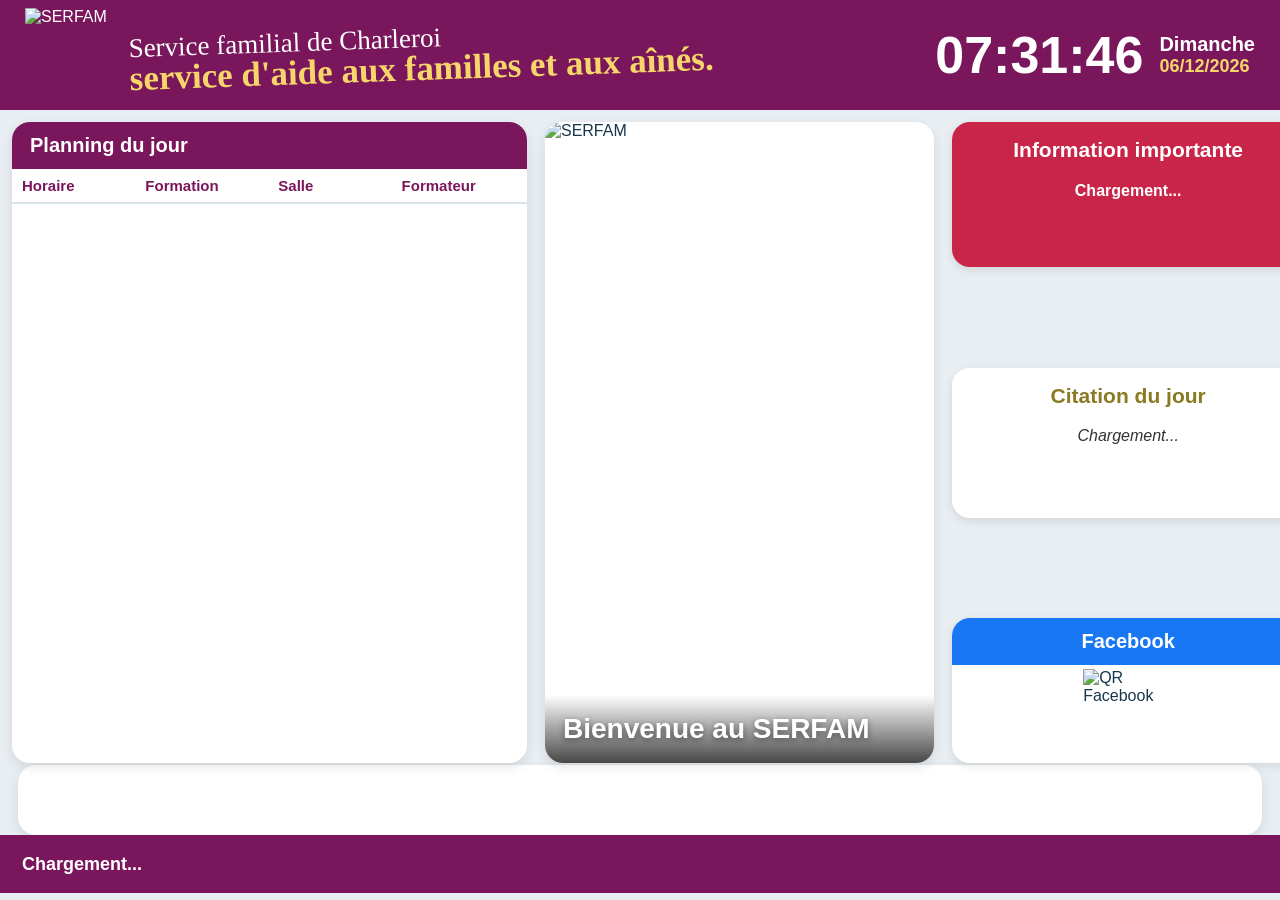
==== commit e0cb9e5d: "Update serfam.html" ====
--- a/serfam.html
+++ b/serfam.html
@@ -33,19 +33,19 @@
 
         <div class="brand">
 
-            <div id="slogan">
-
-                <span class="blanc">
-                    Service familial de Charleroi
-                </span>
-
-                <span class="jaune">
-                    au service des familles et des aînés
-                </span>
-
-            </div>
-
-        </div>
+         <div id="slogan">
+
+             <span class="blanc">
+            Service familial de Charleroi
+             </span>
+
+             <span class="jaune">
+            service d'aide aux familles et aux aînés.
+             </span>
+
+         </div>
+
+     </div>
 
     </div>
 
--- a/serfam.css
+++ b/serfam.css
@@ -1,8 +1,8 @@
-/* ======================================================
+/* ==========================================================
    SERFAM TV
-   VERSION SMART TV V2
-   Partie 1 : Base + Header + Structure
-====================================================== */
+   VERSION SMART TV
+   Basée sur la structure CFMAD TV
+========================================================== */
 
 *{
     margin:0;
@@ -10,16 +10,6 @@
     box-sizing:border-box;
 }
 
-:root{
-
-    --vert:#0E7C7B;
-    --orange:#F39A3E;
-    --beige:#FFF8F2;
-    --gris:#F3F5F7;
-    --texte:#21404A;
-    --ombre:0 4px 12px rgba(0,0,0,.10);
-
-}
 
 html,
 body{
@@ -29,29 +19,35 @@
 
 }
 
+
 body{
 
-    font-family:'Poppins',sans-serif;
-    background:var(--gris);
-    color:var(--texte);
+    background:#E9EEF2;
+
+    font-family:"Segoe UI",Arial,sans-serif;
+
+    color:#17374D;
 
     overflow:hidden;
 
 }
 
-/* ======================================================
-HEADER
-====================================================== */
+
+/* ==========================================================
+   HEADER
+========================================================== */
 
 header{
 
     width:100%;
-    height:105px;
-
-    background:var(--vert);
-
-    display:flex;
+    height:110px;
+
+    background:#7A165B;
+
+    display:flex;
+
     justify-content:space-between;
+
     align-items:center;
 
     padding:0 25px;
@@ -60,460 +56,616 @@
 
 }
 
+
+/* ==========================
+   LOGO
+========================== */
+
 .header-left{
 
     display:flex;
-    align-items:center;
-
-    gap:22px;
-
-}
+
+    align-items:center;
+
+}
+
 
 #logo{
 
-    height:78px;
+    display:flex;
+
+    align-items:center;
+
+}
+
+
+#logo img{
+
+    height:95px;
+
     width:auto;
 
     display:block;
 
 }
 
-#accroche{
+
+/* ==========================
+   ACCROCHE
+========================== */
+
+.brand{
+
+    margin-left:22px;
+
+}
+
+
+#slogan{
 
     font-family:'Caveat',cursive;
 
-    font-size:30px;
-
     line-height:.95;
 
-}
-
-#accroche span{
-
-    color:#FFE3A3;
-
-    font-size:40px;
-
-}
+    transform:rotate(-2deg);
+
+}
+
+
+#slogan .blanc{
+
+    display:block;
+
+    color:white;
+
+    font-size:27px;
+
+}
+
+
+#slogan .jaune{
+
+    display:block;
+
+    color:#F6D56A;
+
+    font-size:35px;
+
+    font-weight:bold;
+
+}
+
+
+/* ==========================================================
+   HORLOGE
+========================================================== */
 
 .header-right{
 
     display:flex;
-    align-items:center;
-
-    gap:18px;
-
-}
+
+    align-items:center;
+
+}
+
 
 #heure{
 
+    color:white;
+
     font-size:52px;
+
+    font-weight:bold;
+
+}
+
+
+.date-wrapper{
+
+    margin-left:16px;
+
+    text-align:left;
+
+}
+
+
+#jour{
+
+    color:white;
+
+    font-size:20px;
+
+    font-weight:600;
+
+}
+
+
+#date{
+
+    color:#F6D56A;
+
+    font-size:18px;
+
+    font-weight:bold;
+
+}
+
+
+/* ==========================================================
+   CONTENU
+========================================================== */
+
+main{
+
+    width:100%;
+
+    height:calc(100vh - 235px);
+
+    padding:12px;
+
+    display:grid;
+
+    grid-template-columns:
+        41%
+        31%
+        28%;
+
+    column-gap:18px;
+
+}
+
+
+/* ==========================================================
+   CARTES
+========================================================== */
+
+section{
+
+    background:white;
+
+    border-radius:18px;
+
+    overflow:hidden;
+
+    box-shadow:
+        0 4px 12px rgba(0,0,0,.10);
+
+}
+
+
+section h2,
+section h3{
+
+    background:#7A165B;
+
+    color:white;
+
+    padding:12px 18px;
+
+    font-size:20px;
+
+    font-weight:600;
+
+}
+
+
+/* ==========================================================
+   PLANNING
+========================================================== */
+
+#planning-section{
+
+    display:flex;
+
+    flex-direction:column;
+
+    height:100%;
+
+}
+
+
+#planning{
+
+    flex:1;
+
+    padding:12px;
+
+    overflow:hidden;
+
+}
+
+
+/* ---------- Entête ---------- */
+
+#planning-header{
+
+    display:grid;
+
+    grid-template-columns:
+        1.20fr
+        1.30fr
+        1.20fr
+        1.20fr;
+
+    gap:8px;
+
+    padding:8px 10px;
+
+    border-bottom:2px solid #D9E3EA;
+
+    margin-bottom:8px;
+
+    color:#7A165B;
+
+    font-size:15px;
+
     font-weight:700;
 
-}
-
-.date-wrapper{
-
-    display:flex;
+    align-items:center;
+
+}
+
+
+/* ---------- Cartes ---------- */
+
+.planning-card{
+
+    display:grid;
+
+    grid-template-columns:
+        1.20fr
+        1.30fr
+        1.20fr
+        1.20fr;
+
+    gap:8px;
+
+    align-items:center;
+
+    background:#F7F4F6;
+
+    border-radius:10px;
+
+    padding:6px 8px;
+
+    margin-bottom:6px;
+
+    min-height:38px;
+
+    box-shadow:
+        0 2px 6px rgba(0,0,0,.05);
+
+}
+
+
+.planning-card span{
+
+    font-size:14px;
+
+    overflow:hidden;
+
+    text-overflow:ellipsis;
+
+    white-space:nowrap;
+
+}
+
+
+/* ---------- Horaire ---------- */
+
+.horaire-wrapper{
+
+    display:flex;
+
+    align-items:center;
+
+    gap:10px;
+
+}
+
+
+.couleur-salle{
+
+    width:5px;
+
+    height:30px;
+
+    border-radius:8px;
+
+    flex-shrink:0;
+
+}
+
+
+.col-horaire{
+
+    font-weight:700;
+
+    color:#17374D;
+
+}
+
+
+.col-formation{
+
+    font-weight:700;
+
+}
+
+
+.col-salle{
+
+    color:#444;
+
+}
+
+
+.col-formateur{
+
+    color:#555;
+
+}
+
+
+/* ==========================================================
+   PHOTO
+========================================================== */
+
+#photo-section{
+
+    position:relative;
+
+    overflow:hidden;
+
+    border-radius:18px;
+
+    height:100%;
+
+}
+
+
+#photo-principale{
+
+    width:100%;
+
+    height:100%;
+
+    object-fit:cover;
+
+    display:block;
+
+}
+
+
+#photo-overlay{
+
+    position:absolute;
+
+    left:0;
+
+    right:0;
+
+    bottom:0;
+
+    padding:18px;
+
+    background:
+        linear-gradient(
+            to top,
+            rgba(0,0,0,.72),
+            rgba(0,0,0,0)
+        );
+
+}
+
+
+#photo-message{
+
+    color:white;
+
+    font-size:28px;
+
+    font-weight:700;
+
+    text-shadow:
+        0 2px 6px rgba(0,0,0,.45);
+
+}
+
+
+/* ==========================================================
+   COLONNE DROITE
+========================================================== */
+
+#right-column{
+
+    display:flex;
+
     flex-direction:column;
 
-}
-
-#jour{
-
-    font-size:20px;
-    font-weight:600;
-
-}
-
-#date{
-
-    font-size:18px;
-    font-weight:700;
-
-    color:#DDEEEB;
-
-}
-
-/* ======================================================
-MAIN
-====================================================== */
-
-main{
-
-    width:100%;
-
-    height:510px;
-
-    padding:14px;
-
-    display:grid;
-
-    grid-template-columns:
-        63%
-        37%;
-
-    gap:18px;
-
-}
-
-/* ======================================================
-SECTIONS
-====================================================== */
-
-section{
-
-    background:white;
-
-    border-radius:18px;
-
-    overflow:hidden;
-
-    box-shadow:var(--ombre);
-
-}
-
-
-
-
-
-/* ==========================================================
-   SERFAM TV
-   Partie 2 : Photo + Réunions
-========================================================== */
-
-/* ===========================
-   CONTENU PRINCIPAL
-=========================== */
-
-#photo-section,
-#reunions-section{
-    background:white;
-    border-radius:18px;
-    overflow:hidden;
-    box-shadow:0 3px 10px rgba(0,0,0,.10);
-}
-
-/* ===========================
-   PHOTO
-=========================== */
-
-#photo-section{
-
-    position:relative;
-
-    overflow:hidden;
+    justify-content:space-between;
 
     height:100%;
-}
-
-#photo-principale{
-
-    width:100%;
-
-    height:100%;
-
-    object-fit:cover;
-
-    display:block;
-}
-
-#photo-overlay{
-
-    position:absolute;
-
-    left:0;
-
-    right:0;
-
-    bottom:0;
-
-    padding:18px;
-
-    background:linear-gradient(
-        to top,
-        rgba(0,0,0,.70),
-        rgba(0,0,0,0)
-    );
-}
-
-#photo-message{
-
-    color:white;
-
-    font-size:30px;
-
-    font-weight:700;
-
-    text-shadow:0 2px 6px rgba(0,0,0,.45);
-}
-
-/* ===========================
-   REUNIONS
-=========================== */
-
-#reunions-section{
-
-    display:flex;
-
-    flex-direction:column;
-
-    height:100%;
-}
-
-#reunions{
-
-    flex:1;
-
-    padding:12px;
-
-    overflow:hidden;
-}
-
-/* ===========================
-   CARTE REUNION
-=========================== */
-
-.reunion-card{
-
-    background:#F5F8FA;
-
-    border-radius:12px;
-
-    padding:12px;
-
-    margin-bottom:10px;
-
-    box-shadow:0 2px 6px rgba(0,0,0,.05);
-}
-
-.reunion-horaire{
-
-    font-size:18px;
-
-    font-weight:700;
-
-    color:#0D4A5B;
-
-    margin-bottom:6px;
-}
-
-.reunion-titre{
-
-    font-size:20px;
-
-    font-weight:700;
-
-    color:#17374D;
-
-    margin-bottom:6px;
-}
-
-.reunion-lieu{
-
-    font-size:16px;
-
-    color:#666;
-}
-
-
-/* ==========================================================
-   SERFAM TV
-   Partie 3 : Infos
-========================================================== */
-
-/* ===========================
-   BANDEAU INFOS
-=========================== */
-
-#infos{
-
-    width:calc(100% - 24px);
-
-    margin:12px;
-
-    display:grid;
-
-    grid-template-columns:
-        1fr
-        1fr
-        0.9fr
-        0.9fr;
-
-    gap:12px;
-}
-
-/* ===========================
-   CARTES
-=========================== */
+
+    gap:16px;
+
+}
+
 
 #urgent-card,
 #citation-card,
-#facebook-card,
-#contact-card{
+#facebook-card{
+
+    border-radius:18px;
+
+    overflow:hidden;
 
     background:white;
-
-    border-radius:18px;
-
-    overflow:hidden;
 
     box-shadow:
         0 3px 10px rgba(0,0,0,.10);
-}
-
-#urgent-card h3,
-#citation-card h3,
-#facebook-card h3,
-#contact-card h3{
+
+}
+
+
+/* ==========================================================
+   INFORMATION IMPORTANTE
+========================================================== */
+
+#urgent-card{
+
+    background:#C92548;
+
+    height:145px;
+
+}
+
+
+#urgent-card h3{
+
+    background:transparent;
+
+    color:white;
+
+    text-align:center;
+
+    font-size:21px;
+
+    padding:16px 10px 8px;
+
+}
+
+
+#urgent{
+
+    color:white;
+
+    font-size:16px;
+
+    font-weight:600;
+
+    text-align:center;
+
+    line-height:1.4;
+
+    padding:10px 15px;
+
+}
+
+
+/* ==========================================================
+   CITATION
+========================================================== */
+
+#citation-card{
+
+    height:150px;
+
+}
+
+
+#citation-card h3{
+
+    background:white;
+
+    color:#8A7A20;
+
+    text-align:center;
+
+    font-size:21px;
+
+    padding:16px 10px 8px;
+
+}
+
+
+#citation{
+
+    padding:8px 18px;
+
+    text-align:center;
+
+    color:#333;
+
+    font-size:16px;
+
+    line-height:1.45;
+
+    font-style:italic;
+
+}
+
+
+/* ==========================================================
+   FACEBOOK
+========================================================== */
+
+#facebook-card{
+
+    height:145px;
+
+    display:flex;
+
+    flex-direction:column;
+
+}
+
+
+#facebook-card h3{
+
+    background:#1877F2;
+
+    color:white;
+
+    text-align:center;
+
+    font-size:20px;
 
     padding:12px;
 
-    text-align:center;
-
-    font-size:20px;
-
-    font-weight:700;
-}
-
-/* ===========================
-   URGENT
-=========================== */
-
-#urgent-card{
-
-    background:#E61E25;
-}
-
-#urgent-card h3{
-
-    background:transparent;
-
-    color:white;
-}
-
-#urgent{
-
-    color:white;
-
-    text-align:center;
-
-    font-size:18px;
-
-    font-weight:600;
-
-    line-height:1.4;
-
-    padding:12px 16px 18px;
-}
-
-/* ===========================
-   CITATION
-=========================== */
-
-#citation-card h3{
-
-    background:white;
-
-    color:#7FB21A;
-}
-
-#citation{
-
-    padding:15px;
-
-    text-align:center;
-
-    font-size:17px;
-
-    color:#333;
-
-    line-height:1.45;
-
-    font-style:italic;
-}
-
-/* ===========================
-   FACEBOOK
-=========================== */
-
-#facebook-card{
-
-    display:flex;
-
-    flex-direction:column;
-
-    align-items:center;
-}
-
-#facebook-card h3{
-
-    background:#1877F2;
-
-    color:white;
-
-    width:100%;
-}
+}
+
+
+#facebook-link{
+
+    flex:1;
+
+    display:flex;
+
+    justify-content:center;
+
+    align-items:center;
+
+}
+
 
 #facebook-qr{
 
-    width:120px;
-
-    height:120px;
+    width:90px;
+
+    height:90px;
 
     object-fit:contain;
 
-    margin:14px auto;
-
     display:block;
-}
-
-/* ===========================
-   CONTACT
-=========================== */
-
-#contact-card h3{
-
-    background:#0D4A5B;
-
-    color:white;
-}
-
-#contact{
-
-    padding:18px;
-
-    text-align:center;
-
-    font-size:18px;
-
-    line-height:1.7;
-
-    color:#17374D;
-}
-
-
-
-
-
-
-/* ==========================================================
-   SERFAM TV
-   Partie 4 : Vitrine + Footer + Finitions
-========================================================== */
-
-/* ===========================
+
+}
+
+
+/* ==========================================================
    VITRINE
-=========================== */
+========================================================== */
 
 #vitrine-section{
 
-    width:calc(100% - 24px);
-
-    margin:12px;
+    width:calc(100% - 36px);
+
+    margin:-10px 18px 0 18px;
 
     height:70px;
-}
+
+}
+
 
 #vitrine{
 
@@ -531,7 +683,9 @@
 
     box-shadow:
         0 3px 10px rgba(0,0,0,.10);
-}
+
+}
+
 
 #vitrine div{
 
@@ -550,27 +704,33 @@
     padding:8px 12px;
 
     border-right:1px solid #E2E2E2;
-}
+
+}
+
 
 #vitrine div:last-child{
 
     border-right:none;
-}
+
+}
+
 
 #vitrine h3{
 
     background:transparent;
 
-    color:#0D4A5B;
+    color:#7A165B;
 
     font-size:16px;
 
     font-weight:700;
 
+    margin-bottom:4px;
+
     padding:0;
 
-    margin-bottom:4px;
-}
+}
+
 
 #vitrine p{
 
@@ -579,30 +739,34 @@
     font-size:13px;
 
     line-height:1.2;
-}
-
-/* ===========================
+
+}
+
+
+/* ==========================================================
    FOOTER
-=========================== */
+========================================================== */
 
 footer{
 
     width:100%;
 
-    height:48px;
-
-    background:#7AA73D;
-
-    color:white;
-
-    display:flex;
-
-    align-items:center;
-
-    padding:0 20px;
+    height:58px;
+
+    background:#7A165B;
+
+    color:white;
+
+    display:flex;
+
+    align-items:center;
+
+    padding:0 22px;
 
     overflow:hidden;
-}
+
+}
+
 
 #bandeau{
 
@@ -617,85 +781,54 @@
     overflow:hidden;
 
     text-overflow:ellipsis;
-}
-
-/* ===========================
+
+}
+
+
+/* ==========================================================
    IMAGES
-=========================== */
+========================================================== */
 
 img{
 
     display:block;
 
     max-width:100%;
-}
-
-/* ===========================
+
+}
+
+
+/* ==========================================================
    LIENS
-=========================== */
+========================================================== */
 
 a{
 
     color:inherit;
 
     text-decoration:none;
-}
-
-/* ===========================
+
+}
+
+
+/* ==========================================================
    SCROLLBAR
-=========================== */
-
-#reunions{
+========================================================== */
+
+#planning{
 
     scrollbar-width:none;
-}
-
-#reunions::-webkit-scrollbar{
+
+}
+
+
+#planning::-webkit-scrollbar{
 
     display:none;
-}
-
-/* ===========================
-   ANIMATIONS DIAPORAMA
-=========================== */
-
-.fade-in{
-
-    opacity:1;
-
-    transition:opacity .8s;
-}
-
-.fade-out{
-
-    opacity:0;
-
-    transition:opacity .8s;
-}
-
-/* ===========================
-   AJUSTEMENTS SMART TV
-=========================== */
-
-main{
-
-    margin-bottom:10px;
-}
-
-#infos{
-
-    margin-top:8px;
-
-    margin-bottom:10px;
-}
-
-#vitrine-section{
-
-    margin-top:8px;
-
-    margin-bottom:8px;
-}
-
-/* ===========================
+
+}
+
+
+/* ==========================================================
    FIN
-=========================== */
+========================================================== */
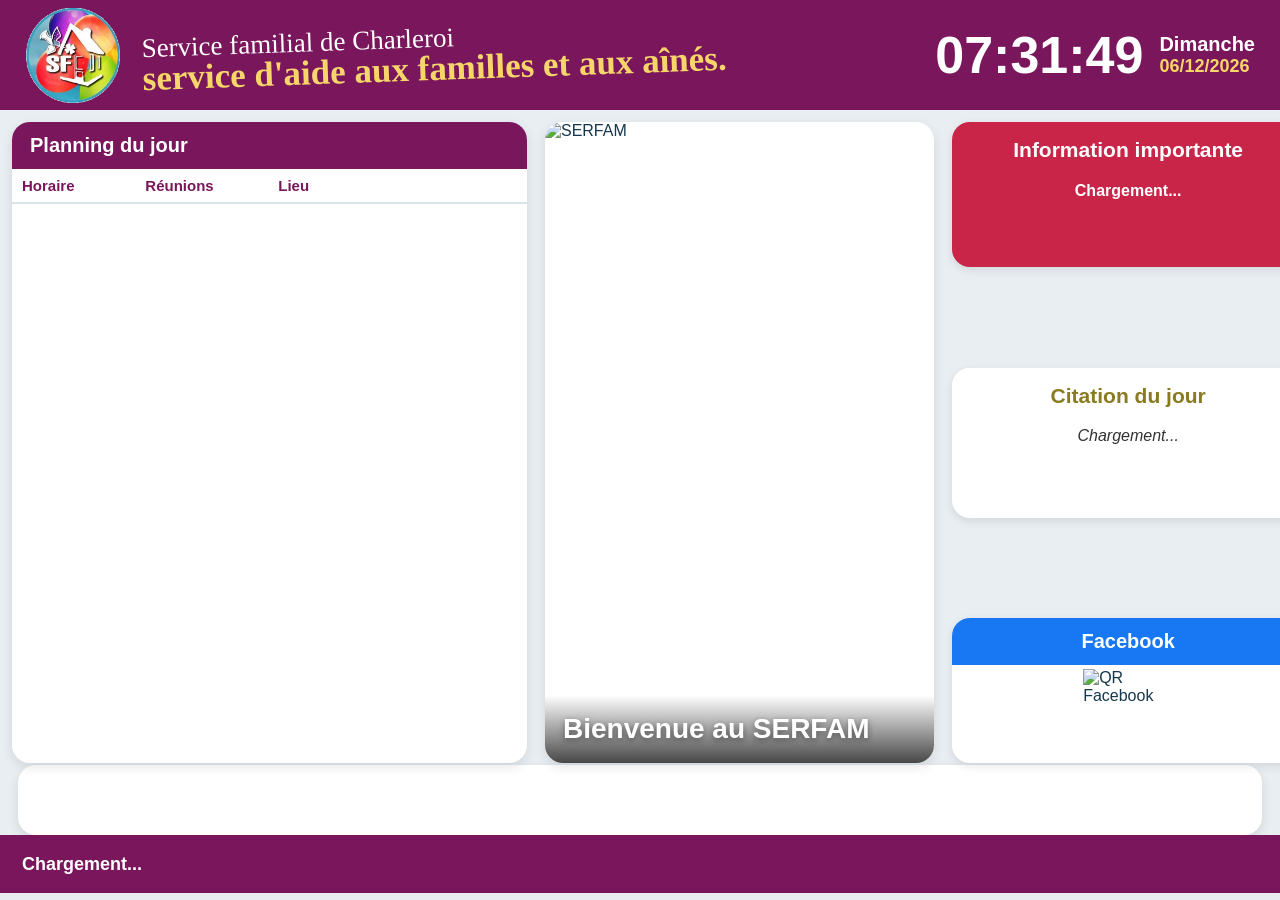
==== commit 5e0ef98e: "Update serfam.html" ====
--- a/serfam.html
+++ b/serfam.html
@@ -85,9 +85,9 @@
         <div id="planning-header">
 
             <span>Horaire</span>
-            <span>Formation</span>
-            <span>Salle</span>
-            <span>Formateur</span>
+            <span>Réunions</span>
+            <span>Lieu</span>
+           <!-- ========================== <span>Formateur</span>=========================== -->
 
         </div>
 
